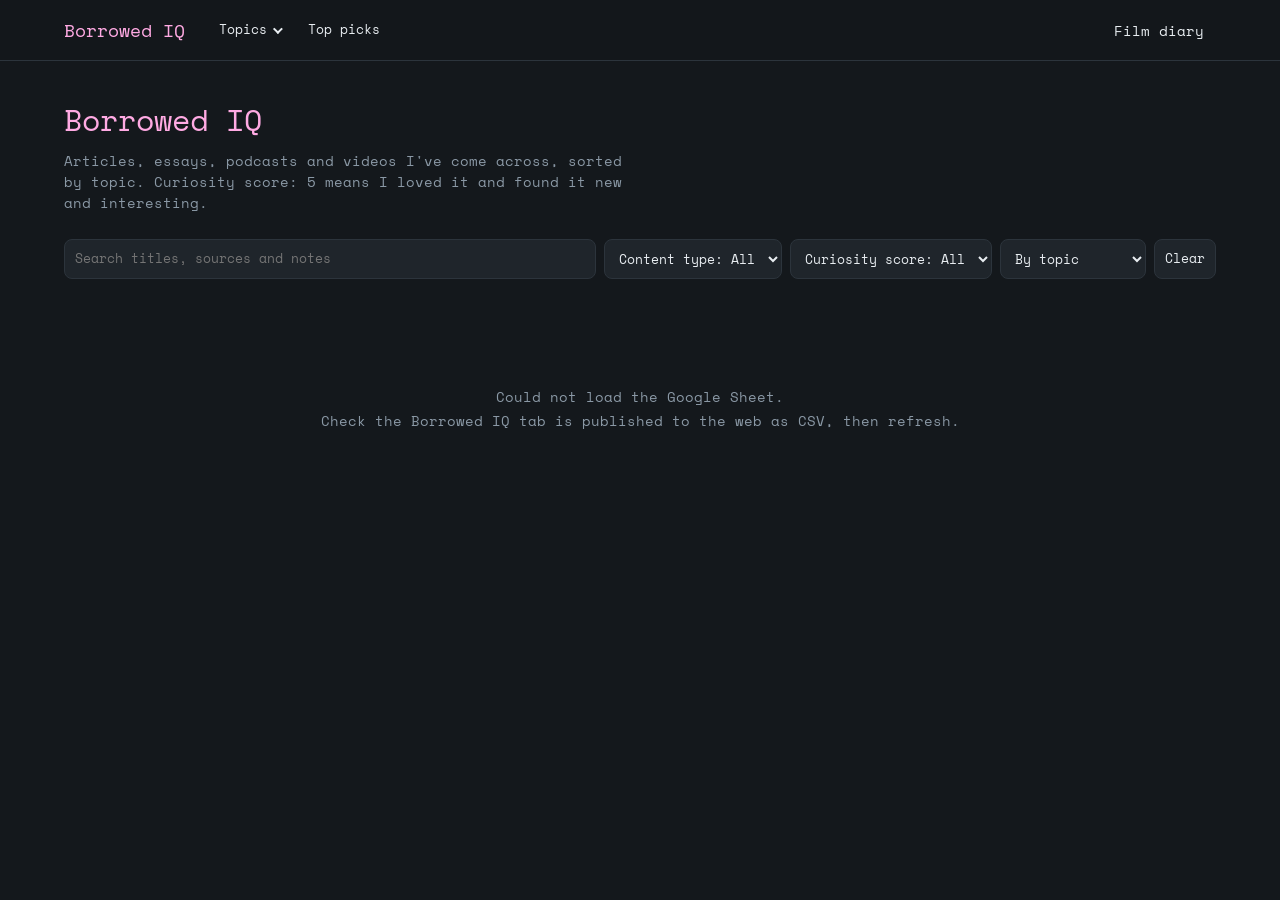
==== borrowed-iq.html @ 71a06af8 "Create borrowed-iq.html" ====
<!DOCTYPE html>
<html lang="en">
<head>
<meta charset="utf-8">
<meta name="viewport" content="width=device-width, initial-scale=1">
<title>Borrowed IQ</title>
<link rel="preconnect" href="https://fonts.googleapis.com">
<link rel="preconnect" href="https://fonts.gstatic.com" crossorigin>
<link href="https://fonts.googleapis.com/css2?family=Space+Mono&display=swap" rel="stylesheet">
<style>
  :root{--bg:#14181c;--panel:#1f252b;--ink:#e8edf1;--mute:#8a98a5;--line:#2c343c;--pink:#FFAAE3;--radius:14px}
  *{box-sizing:border-box}
  body{margin:0;background:var(--bg);color:var(--ink);font:14px/1.5 'Space Mono',ui-monospace,SFMono-Regular,Menlo,Consolas,monospace}
  a{color:inherit}
  button,select,input{font:inherit;font-size:13px;color:var(--ink)}
  :focus-visible{outline:2px solid var(--pink);outline-offset:2px}

  /* Header with Topics drop-down */
  .hdr{position:sticky;top:0;z-index:30;background:rgba(20,24,28,.94);backdrop-filter:blur(8px);border-bottom:1px solid var(--line)}
  .hdr-in{max-width:1200px;margin:0 auto;padding:0 24px;display:flex;align-items:center;gap:22px;height:60px}
  .brand{color:var(--pink);font-size:18px;text-decoration:none;white-space:nowrap}
  .nav{display:flex;align-items:center;gap:4px;flex:1}
  .nav>a,.nav>button{background:none;border:0;padding:10px 12px;border-radius:8px;cursor:pointer;text-decoration:none;display:inline-flex;align-items:center;gap:6px;color:var(--ink)}
  .nav>a:hover,.nav>button:hover,.nav>button[aria-expanded=true]{background:var(--panel)}
  .nav .sp{flex:1}
  .caret{width:7px;height:7px;border-right:2px solid currentColor;border-bottom:2px solid currentColor;transform:rotate(45deg) translateY(-2px);transition:transform .15s}
  button[aria-expanded=true] .caret{transform:rotate(-135deg)}
  .burger{display:none;background:none;border:1px solid var(--line);border-radius:8px;padding:8px 12px;cursor:pointer;margin-left:auto}
  .mega{display:none;position:absolute;left:0;right:0;top:100%;background:var(--panel);border-bottom:1px solid var(--line);max-height:70vh;overflow:auto}
  .mega.open{display:block}
  .mega-in{max-width:1200px;margin:0 auto;padding:22px 24px;display:grid;grid-template-columns:repeat(auto-fill,minmax(250px,1fr));gap:8px}
  .tile{display:flex;gap:12px;align-items:flex-start;text-align:left;background:none;border:1px solid transparent;border-radius:12px;padding:12px;cursor:pointer}
  .tile:hover,.tile.on{background:var(--bg);border-color:var(--line)}
  .tile.on{border-color:var(--pink)}
  .tile .ic{flex:none;width:38px;height:38px;border-radius:10px;background:var(--bg);border:1px solid var(--line);display:flex;align-items:center;justify-content:center;font-size:18px}
  .tile b{display:block;font-weight:400;color:var(--ink)}
  .tile em{display:block;font-style:normal;font-size:12px;color:var(--mute);margin-top:2px}

  .wrap{max-width:1200px;margin:0 auto;padding:36px 24px 60px}
  h1{margin:0 0 8px;font-size:30px;font-weight:400;color:var(--pink)}
  .lede{max-width:62ch;color:var(--mute);margin:0 0 6px}
  .stat{color:var(--mute);font-size:12px;margin:0 0 26px}

  .controls{display:flex;flex-wrap:wrap;gap:8px;margin-bottom:14px}
  .controls input,.controls select,.controls button{background:var(--panel);border:1px solid var(--line);border-radius:8px;padding:8px 10px}
  .controls input{flex:1;min-width:180px}
  .controls button{cursor:pointer}
  .bar{display:flex;align-items:center;gap:12px;color:var(--mute);font-size:12px;margin-bottom:22px;min-height:20px}

  .sec{display:flex;align-items:center;gap:14px;margin:30px 0 4px}
  .sec:first-child{margin-top:0}
  .sec h2{margin:0;font-size:22px;font-weight:400;color:var(--pink);line-height:1.2}
  .sec i{flex:1;height:1px;background:var(--line)}
  .sec em{font-style:normal;font-size:11px;color:var(--mute);white-space:nowrap}
  .blurb{color:var(--mute);margin:0 0 4px;font-size:13px}
  .grid{display:grid;grid-template-columns:repeat(auto-fill,minmax(260px,1fr));gap:28px 22px;margin-top:18px}

  .card{display:block;text-decoration:none;color:inherit}
  .thumb{aspect-ratio:16/9;border-radius:var(--radius);overflow:hidden;border:1px solid rgba(255,255,255,.18);background:var(--panel);box-shadow:0 2px 10px rgba(0,0,0,.35);transition:transform .2s ease,box-shadow .2s ease,border-color .2s ease}
  .thumb img.cover{width:100%;height:100%;object-fit:cover;display:block}
  .thumb.fb{display:flex;flex-direction:column;align-items:center;justify-content:center;gap:10px;background:linear-gradient(135deg,#252d35,#1a2026);color:var(--mute);font-size:12px;padding:10px;text-align:center}
  .thumb.fb img{width:44px;height:44px;border-radius:10px}
  @media (hover:hover){a.card:hover .thumb{transform:translateY(-4px);box-shadow:0 10px 24px rgba(0,0,0,.5);border-color:rgba(255,255,255,.35)}}
  @media (prefers-reduced-motion:reduce){.thumb{transition:none}a.card:hover .thumb{transform:none}}
  .lab{display:flex;align-items:center;gap:6px;margin-top:12px;font-size:11px;color:var(--mute)}
  .lab svg{width:14px;height:14px;fill:none;stroke:currentColor;stroke-width:2;stroke-linecap:round;stroke-linejoin:round}
  .lab b{font-weight:400;color:var(--ink)}
  .card h3{margin:6px 0 6px;font-size:15px;font-weight:400;line-height:1.35;overflow-wrap:anywhere}
  a.card:hover h3{color:var(--pink)}
  .note{margin:0 0 10px;font-size:12px;color:var(--mute);display:-webkit-box;-webkit-line-clamp:3;-webkit-box-orient:vertical;overflow:hidden}
  .foot{display:flex;justify-content:space-between;align-items:center;gap:8px;font-size:11px;color:var(--mute)}
  .score{display:inline-flex;gap:4px}
  .d{width:9px;height:9px;border-radius:50%;border:1px solid var(--pink)}
  .d.on{background:var(--pink)}
  .empty{color:var(--mute);padding:50px 0;text-align:center;line-height:1.7}

  @media(max-width:760px){
    .hdr-in{padding:0 16px}
    .burger{display:block}
    .nav{display:none;position:absolute;top:60px;left:0;right:0;background:var(--panel);border-bottom:1px solid var(--line);flex-direction:column;align-items:stretch;padding:10px 12px;gap:2px;max-height:80vh;overflow:auto}
    .nav.open{display:flex}
    .nav>a,.nav>button{justify-content:space-between}
    .nav .sp{display:none}
    .mega{position:static;border:0;max-height:none;background:none}
    .mega-in{padding:4px 0 8px;grid-template-columns:1fr}
    .wrap{padding:26px 16px 50px}
    h1{font-size:25px}
  }
</style>
</head>
<body>
<header class="hdr">
  <div class="hdr-in">
    <a class="brand" href="#" id="brand">Borrowed IQ</a>
    <button class="burger" id="burger" type="button" aria-expanded="false" aria-controls="nav">Menu</button>
    <nav class="nav" id="nav" aria-label="Main">
      <button id="topicsBtn" type="button" aria-expanded="false" aria-controls="mega">Topics <i class="caret"></i></button>
      <div class="mega" id="mega"><div class="mega-in" id="megaIn"></div></div>
      <button id="topPicks" type="button">Top picks</button>
      <span class="sp"></span>
      <a href="./">Film diary</a>
    </nav>
  </div>
</header>

<main class="wrap">
  <h1>Borrowed IQ</h1>
  <p class="lede">Articles, essays, podcasts and videos I've come across, sorted by topic. Curiosity score: 5 means I loved it and found it new and interesting.</p>
  <p class="stat" id="stat">Loading…</p>

  <div class="controls">
    <input id="q" type="search" placeholder="Search titles, sources and notes" aria-label="Search">
    <select id="type" aria-label="Content type"><option value="">Content type: All</option></select>
    <select id="score" aria-label="Curiosity score">
      <option value="">Curiosity score: All</option>
      <option value="5">5 only</option>
      <option value="4">4 and up</option>
      <option value="3">3 and up</option>
    </select>
    <select id="sort" aria-label="Sort">
      <option value="topic">By topic</option>
      <option value="new">Newest</option>
      <option value="score">Highest score</option>
    </select>
    <button id="clear" type="button">Clear</button>
  </div>
  <div class="bar" id="bar"></div>
  <div id="out"></div>
</main>

<script>
/* ===== 1. PASTE YOUR PUBLISHED "Borrowed IQ" TAB LINK ===== */
const CSV_URL = 'https://docs.google.com/spreadsheets/d/e/2PACX-1vTj6KMGSl8B5QMi1alkTwjdItAjxE8g4eW3uz1emvPtv29lml0xP1Soagn45S_vYtess6o5g_fVgvJe/pub?gid=15228694&single=true&output=csv';

/* ===== 2. OPTIONAL: an icon and a one-line description for each topic in the Topics menu =====
   The name must match the Category in your sheet exactly. Topics you leave out still work. */
const TOPIC_INFO = {
  // 'Science': {icon:'🔬', blurb:'How the world works'},
  // 'History': {icon:'🏛️', blurb:'Stories from the past'},
};
/* ===== EVERYTHING BELOW STAYS AS IT IS ===== */

const TYPES=['Article','Essay','Podcast','Video'];
const PLURAL={Article:'Articles',Essay:'Essays',Podcast:'Podcasts',Video:'Videos'};
const TICON={
  Article:'<svg viewBox="0 0 24 24" aria-hidden="true"><path d="M6 3h9l4 4v14H6z"/><path d="M14 3v5h5M9 13h6M9 17h6"/></svg>',
  Essay:'<svg viewBox="0 0 24 24" aria-hidden="true"><path d="M4 20l4-1 11-11-3-3L5 16z"/></svg>',
  Podcast:'<svg viewBox="0 0 24 24" aria-hidden="true"><rect x="9" y="3" width="6" height="11" rx="3"/><path d="M5 11a7 7 0 0014 0M12 18v3"/></svg>',
  Video:'<svg viewBox="0 0 24 24" aria-hidden="true"><rect x="3" y="5" width="18" height="14" rx="3"/><path d="M10 9l5 3-5 3z"/></svg>'
};
const S={topic:'',type:'',score:'',sort:'topic',q:''};
let items=[];
const $=id=>document.getElementById(id);
const esc=s=>String(s).replace(/[&<>"]/g,c=>({'&':'&amp;','<':'&lt;','>':'&gt;','"':'&quot;'}[c]));
const safeUrl=u=>/^https?:\/\//i.test(u)?u:'';
const typeOf=(t,u)=>/pod/i.test(t)?'Podcast':/vid|youtube|watch/i.test(t)?'Video':/essay/i.test(t)?'Essay':(!t&&ytId(u))?'Video':'Article';
const ytId=u=>{const m=String(u).match(/(?:youtu\.be\/|youtube\.com\/(?:watch\?(?:.*&)?v=|shorts\/|embed\/|live\/))([\w-]{11})/);return m?m[1]:'';};
const domain=u=>{try{return new URL(u).hostname.replace(/^www\./,'');}catch(e){return '';}};
const fmtDate=d=>d?new Date(d+'T12:00:00').toLocaleDateString('en-US',{month:'short',year:'numeric'}):'';
function cacheGet(k){try{return JSON.parse(localStorage.getItem(k))}catch(e){return null}}
function cacheSet(k,v){try{localStorage.setItem(k,JSON.stringify(v))}catch(e){}}

/* ---------- Read the Google Sheet ---------- */
function parseCSV(text){
  const rows=[]; let row=[], cur='', q=false;
  for(let i=0;i<text.length;i++){
    const c=text[i];
    if(q){
      if(c==='"'){ if(text[i+1]==='"'){cur+='"';i++;} else q=false; }
      else cur+=c;
    } else if(c==='"') q=true;
    else if(c===','){ row.push(cur); cur=''; }
    else if(c==='\n'||c==='\r'){
      if(c==='\r'&&text[i+1]==='\n') i++;
      row.push(cur); cur='';
      if(row.some(x=>x.trim()!=='')) rows.push(row);
      row=[];
    } else cur+=c;
  }
  row.push(cur);
  if(row.some(x=>x.trim()!=='')) rows.push(row);
  return rows;
}
function toDate(v){
  v=String(v||'').trim();
  if(!v) return '';
  if(/^\d{4}$/.test(v)) return v+'-01-01';
  if(/^\d{4}-\d{2}-\d{2}/.test(v)) return v.slice(0,10);
  const d=new Date(v);
  if(isNaN(d.getTime())) return '';
  return d.getFullYear()+'-'+String(d.getMonth()+1).padStart(2,'0')+'-'+String(d.getDate()).padStart(2,'0');
}
async function load(){
  if(CSV_URL.startsWith('PASTE')) throw new Error('no-url');
  const res=await fetch(CSV_URL+(CSV_URL.includes('?')?'&':'?')+'_='+Date.now());
  if(!res.ok) throw new Error('http');
  const rows=parseCSV(await res.text());
  if(rows.length<2) return [];
  const head=rows[0].map(h=>h.toLowerCase().replace(/[^a-z0-9]/g,''));
  return rows.slice(1).map((r,idx)=>{
    const o={}; head.forEach((h,i)=>o[h]=(r[i]||'').trim());
    const url=safeUrl(o.url||o.link||'');
    return {
      idx, title:o.title, url, type:typeOf(o.type||'',url), cat:o.category||o.topic||'Other',
      src:o.source||o.author||'', score:Math.max(0,Math.min(5,Math.round(parseFloat(o.curiosityscore||o.score)||0))),
      date:toDate(o.dateadded||o.date), note:o.note||o.notes||'', image:o.imageurl||o.image||''
    };
  }).filter(i=>i.title);
}

/* ---------- Thumbnails ---------- */
function thumb(i){
  const yt=ytId(i.url);
  const img=i.image||(yt?`https://img.youtube.com/vi/${yt}/hqdefault.jpg`:'');
  if(img) return `<div class="thumb"><img class="cover" src="${esc(img)}" alt="" loading="lazy" onerror="this.parentNode.className='thumb fb';this.outerHTML='<span>${esc(domain(i.url)||i.src)}</span>'"></div>`;
  const d=domain(i.url);
  return `<div class="thumb fb">${d?`<img src="https://www.google.com/s2/favicons?domain=${esc(d)}&sz=128" alt="">`:''}<span>${esc(i.src||d)}</span></div>`;
}
async function podArt(i){
  const term=i.src||i.title, key='pod1:'+term;
  let a=cacheGet(key);
  if(a===null){
    try{
      const d=await (await fetch('https://itunes.apple.com/search?media=podcast&entity=podcast&limit=1&term='+encodeURIComponent(term))).json();
      a=(d.results&&d.results[0]&&d.results[0].artworkUrl600)||'';
      cacheSet(key,a);
    }catch(e){a='';}
  }
  if(a) i.image=a;
}

/* ---------- Topics menu ---------- */
function topics(){
  const m={};
  items.forEach(i=>{(m[i.cat]=m[i.cat]||[]).push(i);});
  return Object.entries(m).sort((a,b)=>b[1].length-a[1].length||a[0].localeCompare(b[0]));
}
function topicBlurb(name,list){
  const t=TOPIC_INFO[name]; if(t&&t.blurb) return t.blurb;
  const sc=list.filter(i=>i.score), avg=sc.length?(sc.reduce((s,i)=>s+i.score,0)/sc.length).toFixed(1):'–';
  return `${list.length} item${list.length>1?'s':''} · avg ${avg}`;
}
function buildMenu(){
  const tiles=topics().map(([name,list])=>{
    const t=TOPIC_INFO[name]||{};
    return `<button class="tile${S.topic===name?' on':''}" type="button" data-topic="${esc(name)}"><span class="ic">${t.icon||'✦'}</span><span><b>${esc(name)}</b><em>${esc(topicBlurb(name,list))}</em></span></button>`;
  }).join('');
  $('megaIn').innerHTML=tiles+`<button class="tile${S.topic===''?' on':''}" type="button" data-topic=""><span class="ic">→</span><span><b>Browse all</b><em>Everything, by topic</em></span></button>`;
}

/* ---------- Filters and rendering ---------- */
function visible(){
  const q=S.q.trim().toLowerCase();
  return items.filter(i=>
    (!S.topic||i.cat===S.topic)&&(!S.type||i.type===S.type)&&(!S.score||i.score>=+S.score)
    &&(!q||(i.title+' '+i.src+' '+i.note+' '+i.cat).toLowerCase().includes(q)));
}
const byScore=(a,b)=>b.score-a.score||b.date.localeCompare(a.date)||b.idx-a.idx;
const byNew=(a,b)=>b.date.localeCompare(a.date)||b.idx-a.idx;

function card(i){
  const dots=[1,2,3,4,5].map(n=>`<i class="d${n<=i.score?' on':''}"></i>`).join('');
  const meta=[i.src,fmtDate(i.date)].filter(Boolean).join(' · ');
  const label=i.score?`Curiosity score ${i.score} out of 5`:'Not scored';
  const inner=`${thumb(i)}
    <div class="lab">${TICON[i.type]}<span>${i.type} in <b>${esc(i.cat)}</b></span></div>
    <h3>${esc(i.title)}</h3>
    ${i.note?`<p class="note">${esc(i.note)}</p>`:''}
    <div class="foot"><span class="score" role="img" aria-label="${label}">${dots}</span><span>${esc(meta)}</span></div>`;
  return i.url?`<a class="card" href="${esc(i.url)}" target="_blank" rel="noopener noreferrer">${inner}</a>`:`<div class="card">${inner}</div>`;
}

function render(){
  const list=visible();
  const anyFilter=S.topic||S.type||S.score||S.q;
  $('bar').innerHTML=`<span>${list.length} of ${items.length} item${items.length===1?'':'s'}</span>`+(S.topic?`<span>· Topic: ${esc(S.topic)}</span>`:'');
  $('clear').style.visibility=anyFilter?'visible':'hidden';
  buildMenu();
  if(!list.length){ $('out').innerHTML='<div class="empty">Nothing matches. Try clearing the search or filters.</div>'; return; }

  if(S.sort==='topic'){
    const order=topics().map(t=>t[0]);
    let html='';
    order.forEach(name=>{
      const g=list.filter(i=>i.cat===name).sort(byScore);
      if(!g.length) return;
      const info=TOPIC_INFO[name];
      html+=`<section><div class="sec"><h2>${info&&info.icon?info.icon+' ':''}${esc(name)}</h2><i></i><em>${g.length} item${g.length>1?'s':''}</em></div>`
        +(S.topic&&info&&info.blurb?`<p class="blurb">${esc(info.blurb)}</p>`:'')
        +`<div class="grid">${g.map(card).join('')}</div></section>`;
    });
    $('out').innerHTML=html;
  } else {
    const sorted=list.slice().sort(S.sort==='score'?byScore:byNew);
    $('out').innerHTML=`<div class="grid" style="margin-top:0">${sorted.map(card).join('')}</div>`;
  }
}

/* ---------- State, URL and controls ---------- */
function readHash(){
  const p=new URLSearchParams(location.hash.slice(1));
  S.topic=p.get('topic')||''; S.type=p.get('type')||''; S.score=p.get('score')||''; S.sort=p.get('sort')||'topic'; S.q=p.get('q')||'';
}
function writeHash(){
  const p=new URLSearchParams();
  ['topic','type','score','sort','q'].forEach(k=>{ if(S[k]&&!(k==='sort'&&S[k]==='topic')) p.set(k,S[k]); });
  const h=p.toString();
  try{history.replaceState(null,'',h?'#'+h:location.pathname+location.search);}catch(e){}
}
function syncControls(){ $('q').value=S.q; $('type').value=S.type; $('score').value=S.score; $('sort').value=S.sort; }
function update(){ writeHash(); render(); }

function closeMenus(){
  $('mega').classList.remove('open'); $('topicsBtn').setAttribute('aria-expanded','false');
}
$('topicsBtn').addEventListener('click',()=>{
  const open=$('mega').classList.toggle('open');
  $('topicsBtn').setAttribute('aria-expanded',open);
});
$('megaIn').addEventListener('click',e=>{
  const b=e.target.closest('[data-topic]'); if(!b) return;
  S.topic=b.dataset.topic; syncControls(); update(); closeMenus();
  $('nav').classList.remove('open'); $('burger').setAttribute('aria-expanded','false');
  window.scrollTo({top:0,behavior:'smooth'});
});
$('topPicks').addEventListener('click',()=>{
  S.score='5'; syncControls(); update(); closeMenus(); $('nav').classList.remove('open');
  window.scrollTo({top:0,behavior:'smooth'});
});
$('brand').addEventListener('click',e=>{
  e.preventDefault(); Object.assign(S,{topic:'',type:'',score:'',sort:'topic',q:''}); syncControls(); update(); window.scrollTo({top:0});
});
$('burger').addEventListener('click',()=>{
  const open=$('nav').classList.toggle('open'); $('burger').setAttribute('aria-expanded',open);
});
document.addEventListener('click',e=>{ if(!e.target.closest('.nav')&&!e.target.closest('.burger')) closeMenus(); });
document.addEventListener('keydown',e=>{ if(e.key==='Escape'){ closeMenus(); $('topicsBtn').focus(); } });
$('q').addEventListener('input',e=>{ S.q=e.target.value; update(); });
['type','score','sort'].forEach(id=>$(id).addEventListener('input',e=>{ S[id]=e.target.value; update(); }));
$('clear').addEventListener('click',()=>{ Object.assign(S,{topic:'',type:'',score:'',q:''}); syncControls(); update(); });

/* ---------- Start ---------- */
(async function start(){
  readHash();
  try{ items=await load(); }
  catch(e){
    $('stat').textContent='';
    $('out').innerHTML=e.message==='no-url'
      ? '<div class="empty">Paste your published Borrowed IQ sheet link into CSV_URL at the top of the code.</div>'
      : '<div class="empty">Could not load the Google Sheet.<br>Check the Borrowed IQ tab is published to the web as CSV, then refresh.</div>';
    return;
  }
  const present=TYPES.filter(t=>items.some(i=>i.type===t));
  $('type').innerHTML='<option value="">Content type: All</option>'+present.map(t=>`<option value="${t}">${PLURAL[t]}</option>`).join('');
  const fives=items.filter(i=>i.score===5).length;
  $('stat').textContent=`${items.length} items · ${topics().length} topics · ${fives} scored 5`;
  syncControls(); render();
  // Podcast cover art, a few at a time
  const pods=items.filter(i=>i.type==='Podcast'&&!i.image);
  for(let k=0;k<pods.length;k+=6){
    await Promise.all(pods.slice(k,k+6).map(podArt));
    render();
  }
})();
</script>
</body>
</html>
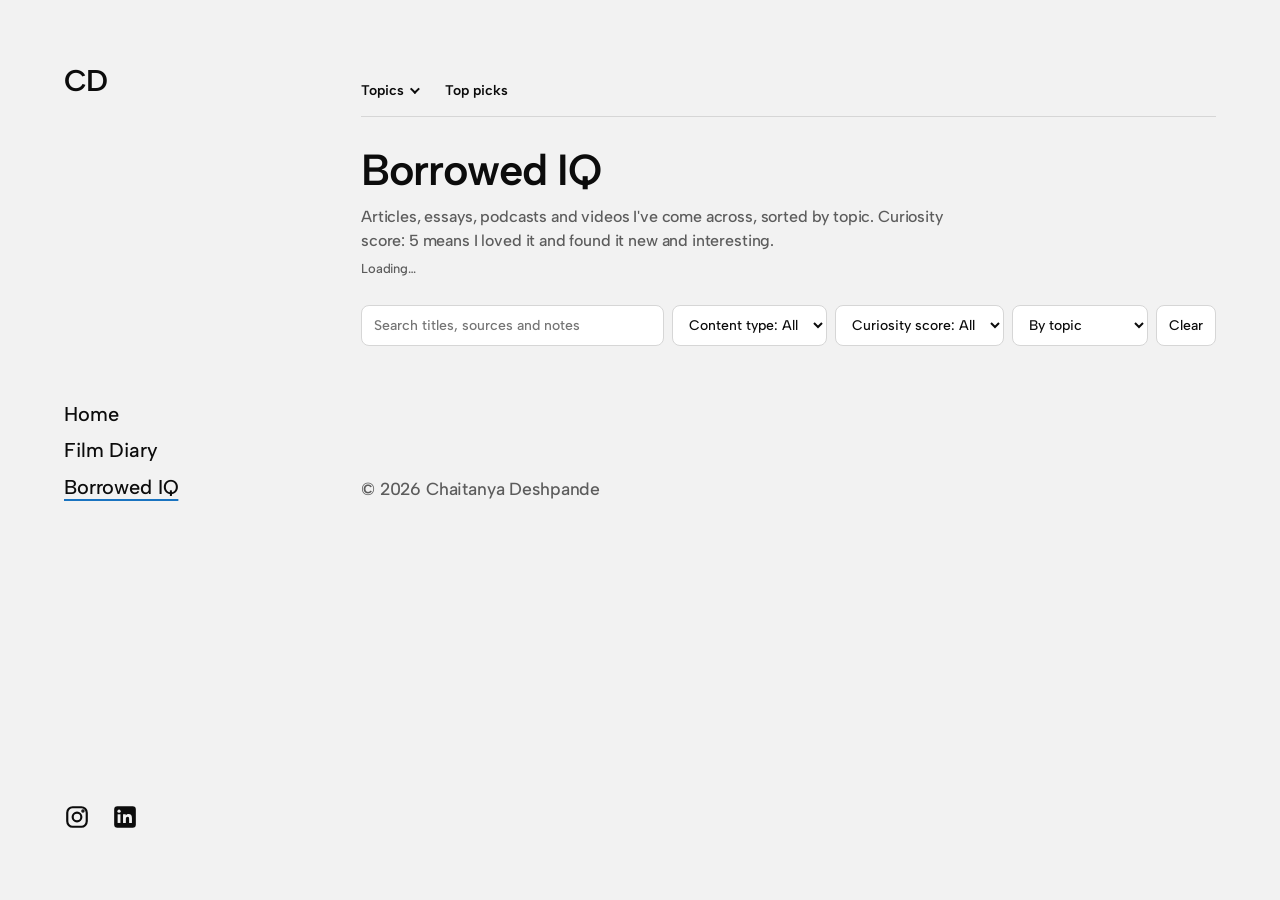
==== commit 3216b326: "Update borrowed-iq.html" ====
--- a/borrowed-iq.html
+++ b/borrowed-iq.html
@@ -3,107 +3,89 @@
 <head>
 <meta charset="utf-8">
 <meta name="viewport" content="width=device-width, initial-scale=1">
-<title>Borrowed IQ</title>
-<link rel="preconnect" href="https://fonts.googleapis.com">
-<link rel="preconnect" href="https://fonts.gstatic.com" crossorigin>
-<link href="https://fonts.googleapis.com/css2?family=Space+Mono&display=swap" rel="stylesheet">
+<title>Borrowed IQ · Chaitanya Deshpande</title>
 <style>
-  :root{--bg:#14181c;--panel:#1f252b;--ink:#e8edf1;--mute:#8a98a5;--line:#2c343c;--pink:#FFAAE3;--radius:14px}
+  :root{--radius:14px}
   *{box-sizing:border-box}
-  body{margin:0;background:var(--bg);color:var(--ink);font:14px/1.5 'Space Mono',ui-monospace,SFMono-Regular,Menlo,Consolas,monospace}
-  a{color:inherit}
-  button,select,input{font:inherit;font-size:13px;color:var(--ink)}
-  :focus-visible{outline:2px solid var(--pink);outline-offset:2px}
-
-  /* Header with Topics drop-down */
-  .hdr{position:sticky;top:0;z-index:30;background:rgba(20,24,28,.94);backdrop-filter:blur(8px);border-bottom:1px solid var(--line)}
-  .hdr-in{max-width:1200px;margin:0 auto;padding:0 24px;display:flex;align-items:center;gap:22px;height:60px}
-  .brand{color:var(--pink);font-size:18px;text-decoration:none;white-space:nowrap}
-  .nav{display:flex;align-items:center;gap:4px;flex:1}
-  .nav>a,.nav>button{background:none;border:0;padding:10px 12px;border-radius:8px;cursor:pointer;text-decoration:none;display:inline-flex;align-items:center;gap:6px;color:var(--ink)}
-  .nav>a:hover,.nav>button:hover,.nav>button[aria-expanded=true]{background:var(--panel)}
-  .nav .sp{flex:1}
+  button,select,input{font:inherit;font-size:14px;color:var(--ink)}
+
+  /* Topics bar */
+  .hdr{position:sticky;top:0;z-index:30;background:rgba(242,242,242,.94);backdrop-filter:blur(8px);border-bottom:1px solid var(--line);margin-bottom:28px}
+  .hdr-in{display:flex;align-items:center;height:52px}
+  .nav{display:flex;align-items:center;gap:4px}
+  .nav>button{background:none;border:0;padding:8px 12px;border-radius:8px;cursor:pointer;display:inline-flex;align-items:center;gap:6px;color:var(--ink);font-weight:600}
+  .nav>button:first-child{margin-left:-12px}
+  .nav>button:hover,.nav>button[aria-expanded=true]{background:var(--hover);color:var(--foreground)}
   .caret{width:7px;height:7px;border-right:2px solid currentColor;border-bottom:2px solid currentColor;transform:rotate(45deg) translateY(-2px);transition:transform .15s}
   button[aria-expanded=true] .caret{transform:rotate(-135deg)}
-  .burger{display:none;background:none;border:1px solid var(--line);border-radius:8px;padding:8px 12px;cursor:pointer;margin-left:auto}
-  .mega{display:none;position:absolute;left:0;right:0;top:100%;background:var(--panel);border-bottom:1px solid var(--line);max-height:70vh;overflow:auto}
+  .mega{display:none;position:absolute;left:0;right:0;top:100%;background:var(--panel);border:1px solid var(--line);border-radius:0 0 var(--radius) var(--radius);box-shadow:0 12px 30px rgba(0,0,0,.12);max-height:70vh;overflow:auto}
   .mega.open{display:block}
-  .mega-in{max-width:1200px;margin:0 auto;padding:22px 24px;display:grid;grid-template-columns:repeat(auto-fill,minmax(250px,1fr));gap:8px}
+  .mega-in{padding:18px;display:grid;grid-template-columns:repeat(auto-fill,minmax(250px,1fr));gap:8px}
   .tile{display:flex;gap:12px;align-items:flex-start;text-align:left;background:none;border:1px solid transparent;border-radius:12px;padding:12px;cursor:pointer}
   .tile:hover,.tile.on{background:var(--bg);border-color:var(--line)}
-  .tile.on{border-color:var(--pink)}
+  .tile.on{border-color:var(--primary)}
   .tile .ic{flex:none;width:38px;height:38px;border-radius:10px;background:var(--bg);border:1px solid var(--line);display:flex;align-items:center;justify-content:center;font-size:18px}
-  .tile b{display:block;font-weight:400;color:var(--ink)}
-  .tile em{display:block;font-style:normal;font-size:12px;color:var(--mute);margin-top:2px}
-
-  .wrap{max-width:1200px;margin:0 auto;padding:36px 24px 60px}
-  h1{margin:0 0 8px;font-size:30px;font-weight:400;color:var(--pink)}
-  .lede{max-width:62ch;color:var(--mute);margin:0 0 6px}
-  .stat{color:var(--mute);font-size:12px;margin:0 0 26px}
+  .tile b{display:block;font-weight:600;color:var(--ink)}
+  .tile em{display:block;font-style:normal;font-size:13px;color:var(--mute);margin-top:2px}
+
+  h1{margin:0 0 10px;font-size:var(--fs-h3);font-weight:600;letter-spacing:-.03em;line-height:1.12;color:var(--ink)}
+  .lede{max-width:62ch;color:var(--mute);margin:0 0 6px;font-size:16px}
+  .stat{color:var(--mute);font-size:13px;margin:0 0 26px}
 
   .controls{display:flex;flex-wrap:wrap;gap:8px;margin-bottom:14px}
-  .controls input,.controls select,.controls button{background:var(--panel);border:1px solid var(--line);border-radius:8px;padding:8px 10px}
+  .controls input,.controls select,.controls button{background:var(--panel);border:1px solid var(--line);border-radius:8px;padding:9px 12px}
   .controls input{flex:1;min-width:180px}
   .controls button{cursor:pointer}
-  .bar{display:flex;align-items:center;gap:12px;color:var(--mute);font-size:12px;margin-bottom:22px;min-height:20px}
-
-  .sec{display:flex;align-items:center;gap:14px;margin:30px 0 4px}
+  .controls button:hover{background:var(--hover);border-color:var(--hover);color:var(--foreground)}
+  .bar{display:flex;align-items:center;gap:12px;color:var(--mute);font-size:13px;margin-bottom:22px;min-height:20px}
+
+  .sec{display:flex;align-items:center;gap:14px;margin:34px 0 4px}
   .sec:first-child{margin-top:0}
-  .sec h2{margin:0;font-size:22px;font-weight:400;color:var(--pink);line-height:1.2}
+  .sec h2{margin:0;font-size:24px;font-weight:600;letter-spacing:-.02em;color:var(--pink);line-height:1.2}
   .sec i{flex:1;height:1px;background:var(--line)}
-  .sec em{font-style:normal;font-size:11px;color:var(--mute);white-space:nowrap}
-  .blurb{color:var(--mute);margin:0 0 4px;font-size:13px}
+  .sec em{font-style:normal;font-size:12px;color:var(--mute);white-space:nowrap}
+  .blurb{color:var(--mute);margin:0 0 4px;font-size:14px}
   .grid{display:grid;grid-template-columns:repeat(auto-fill,minmax(260px,1fr));gap:28px 22px;margin-top:18px}
 
   .card{display:block;text-decoration:none;color:inherit}
-  .thumb{aspect-ratio:16/9;border-radius:var(--radius);overflow:hidden;border:1px solid rgba(255,255,255,.18);background:var(--panel);box-shadow:0 2px 10px rgba(0,0,0,.35);transition:transform .2s ease,box-shadow .2s ease,border-color .2s ease}
+  a.card:hover{background:none;color:inherit}
+  .thumb{aspect-ratio:16/9;border-radius:var(--radius);overflow:hidden;border:1px solid rgba(0,0,0,.12);background:var(--panel);box-shadow:0 2px 10px rgba(0,0,0,.12);transition:transform .2s ease,box-shadow .2s ease,border-color .2s ease}
   .thumb img.cover{width:100%;height:100%;object-fit:cover;display:block}
-  .thumb.fb{display:flex;flex-direction:column;align-items:center;justify-content:center;gap:10px;background:linear-gradient(135deg,#252d35,#1a2026);color:var(--mute);font-size:12px;padding:10px;text-align:center}
+  .thumb.fb{display:flex;flex-direction:column;align-items:center;justify-content:center;gap:10px;background:linear-gradient(135deg,#ffffff,#e6e6e6);color:var(--mute);font-size:13px;padding:10px;text-align:center}
   .thumb.fb img{width:44px;height:44px;border-radius:10px}
-  @media (hover:hover){a.card:hover .thumb{transform:translateY(-4px);box-shadow:0 10px 24px rgba(0,0,0,.5);border-color:rgba(255,255,255,.35)}}
+  @media (hover:hover){a.card:hover .thumb{transform:translateY(-4px);box-shadow:0 10px 24px rgba(0,0,0,.2);border-color:rgba(0,0,0,.28)}}
   @media (prefers-reduced-motion:reduce){.thumb{transition:none}a.card:hover .thumb{transform:none}}
-  .lab{display:flex;align-items:center;gap:6px;margin-top:12px;font-size:11px;color:var(--mute)}
+  .lab{display:flex;align-items:center;gap:6px;margin-top:12px;font-size:12px;color:var(--mute)}
   .lab svg{width:14px;height:14px;fill:none;stroke:currentColor;stroke-width:2;stroke-linecap:round;stroke-linejoin:round}
-  .lab b{font-weight:400;color:var(--ink)}
-  .card h3{margin:6px 0 6px;font-size:15px;font-weight:400;line-height:1.35;overflow-wrap:anywhere}
-  a.card:hover h3{color:var(--pink)}
-  .note{margin:0 0 10px;font-size:12px;color:var(--mute);display:-webkit-box;-webkit-line-clamp:3;-webkit-box-orient:vertical;overflow:hidden}
-  .foot{display:flex;justify-content:space-between;align-items:center;gap:8px;font-size:11px;color:var(--mute)}
+  .lab b{font-weight:500;color:var(--ink)}
+  .card h3{margin:6px 0 6px;font-size:17px;font-weight:600;letter-spacing:-.02em;line-height:1.3;overflow-wrap:anywhere}
+  a.card:hover h3{text-decoration:underline;text-decoration-color:var(--hover);text-decoration-thickness:.2em;text-underline-offset:.12em}
+  .note{margin:0 0 10px;font-size:14px;color:var(--mute);display:-webkit-box;-webkit-line-clamp:3;-webkit-box-orient:vertical;overflow:hidden}
+  .foot{display:flex;justify-content:space-between;align-items:center;gap:8px;font-size:12px;color:var(--mute)}
   .score{display:inline-flex;gap:4px}
   .d{width:9px;height:9px;border-radius:50%;border:1px solid var(--pink)}
   .d.on{background:var(--pink)}
   .empty{color:var(--mute);padding:50px 0;text-align:center;line-height:1.7}
 
   @media(max-width:760px){
-    .hdr-in{padding:0 16px}
-    .burger{display:block}
-    .nav{display:none;position:absolute;top:60px;left:0;right:0;background:var(--panel);border-bottom:1px solid var(--line);flex-direction:column;align-items:stretch;padding:10px 12px;gap:2px;max-height:80vh;overflow:auto}
-    .nav.open{display:flex}
-    .nav>a,.nav>button{justify-content:space-between}
-    .nav .sp{display:none}
-    .mega{position:static;border:0;max-height:none;background:none}
-    .mega-in{padding:4px 0 8px;grid-template-columns:1fr}
-    .wrap{padding:26px 16px 50px}
-    h1{font-size:25px}
+    .mega-in{grid-template-columns:1fr}
   }
 </style>
+<link rel="stylesheet" href="site.css">
+<script src="site.js" defer></script>
 </head>
-<body>
+<body data-page="iq">
 <header class="hdr">
   <div class="hdr-in">
-    <a class="brand" href="#" id="brand">Borrowed IQ</a>
-    <button class="burger" id="burger" type="button" aria-expanded="false" aria-controls="nav">Menu</button>
-    <nav class="nav" id="nav" aria-label="Main">
+    <nav class="nav" id="nav" aria-label="Borrowed IQ">
       <button id="topicsBtn" type="button" aria-expanded="false" aria-controls="mega">Topics <i class="caret"></i></button>
       <div class="mega" id="mega"><div class="mega-in" id="megaIn"></div></div>
       <button id="topPicks" type="button">Top picks</button>
-      <span class="sp"></span>
-      <a href="./">Film diary</a>
     </nav>
   </div>
 </header>
 
-<main class="wrap">
+<main>
   <h1>Borrowed IQ</h1>
   <p class="lede">Articles, essays, podcasts and videos I've come across, sorted by topic. Curiosity score: 5 means I loved it and found it new and interesting.</p>
   <p class="stat" id="stat">Loading…</p>
@@ -119,7 +101,7 @@
     </select>
     <select id="sort" aria-label="Sort">
       <option value="topic">By topic</option>
-      <option value="new">Newest</option>
+      <option value="new">Latest added</option>
       <option value="score">Highest score</option>
     </select>
     <button id="clear" type="button">Clear</button>
@@ -130,13 +112,20 @@
 
 <script>
 /* ===== 1. PASTE YOUR PUBLISHED "Borrowed IQ" TAB LINK ===== */
-const CSV_URL = 'https://docs.google.com/spreadsheets/d/e/2PACX-1vTj6KMGSl8B5QMi1alkTwjdItAjxE8g4eW3uz1emvPtv29lml0xP1Soagn45S_vYtess6o5g_fVgvJe/pub?gid=15228694&single=true&output=csv';
-
-/* ===== 2. OPTIONAL: an icon and a one-line description for each topic in the Topics menu =====
-   The name must match the Category in your sheet exactly. Topics you leave out still work. */
+const CSV_URL = 'https://docs.google.com/spreadsheets/d/e/2PACX-1vTj6KMGSl8B5QMi1alkTwjdItAjxE8g4eW3uz1emvPtv29lml0xP1Soagn45S_vYtess6o5g_fVgvJe/pub?gid=15228694&single=true&output=csv
+';
+
+/* ===== 2. TOPICS: icon and one-line description (menu order follows this list) ===== */
 const TOPIC_INFO = {
-  // 'Science': {icon:'🔬', blurb:'How the world works'},
-  // 'History': {icon:'🏛️', blurb:'Stories from the past'},
+  'Art & Culture':       {icon:'🎨', blurb:'Art, design, music and how culture moves'},
+  'Creativity & Work':   {icon:'💡', blurb:'Making things and doing work that matters'},
+  'Curious & Fresh':     {icon:'✨', blurb:'New to me and worth a look'},
+  'Writing & Education': {icon:'✍️', blurb:'Writing well, learning and teaching'},
+  'History':             {icon:'🏛️', blurb:'Stories from the past'},
+  'Life & Ideas':        {icon:'🌱', blurb:'Ways of thinking and living'},
+  'Pop Culture':         {icon:'🎬', blurb:'Film, TV, music and what everyone is talking about'},
+  'Science & Tech':      {icon:'🔬', blurb:'How the world and its machines work'},
+  'Sports':              {icon:'⚽', blurb:'Games, athletes and the stories around them'}
 };
 /* ===== EVERYTHING BELOW STAYS AS IT IS ===== */
 
@@ -156,7 +145,6 @@
 const typeOf=(t,u)=>/pod/i.test(t)?'Podcast':/vid|youtube|watch/i.test(t)?'Video':/essay/i.test(t)?'Essay':(!t&&ytId(u))?'Video':'Article';
 const ytId=u=>{const m=String(u).match(/(?:youtu\.be\/|youtube\.com\/(?:watch\?(?:.*&)?v=|shorts\/|embed\/|live\/))([\w-]{11})/);return m?m[1]:'';};
 const domain=u=>{try{return new URL(u).hostname.replace(/^www\./,'');}catch(e){return '';}};
-const fmtDate=d=>d?new Date(d+'T12:00:00').toLocaleDateString('en-US',{month:'short',year:'numeric'}):'';
 function cacheGet(k){try{return JSON.parse(localStorage.getItem(k))}catch(e){return null}}
 function cacheSet(k,v){try{localStorage.setItem(k,JSON.stringify(v))}catch(e){}}
 
@@ -181,15 +169,6 @@
   if(row.some(x=>x.trim()!=='')) rows.push(row);
   return rows;
 }
-function toDate(v){
-  v=String(v||'').trim();
-  if(!v) return '';
-  if(/^\d{4}$/.test(v)) return v+'-01-01';
-  if(/^\d{4}-\d{2}-\d{2}/.test(v)) return v.slice(0,10);
-  const d=new Date(v);
-  if(isNaN(d.getTime())) return '';
-  return d.getFullYear()+'-'+String(d.getMonth()+1).padStart(2,'0')+'-'+String(d.getDate()).padStart(2,'0');
-}
 async function load(){
   if(CSV_URL.startsWith('PASTE')) throw new Error('no-url');
   const res=await fetch(CSV_URL+(CSV_URL.includes('?')?'&':'?')+'_='+Date.now());
@@ -203,7 +182,7 @@
     return {
       idx, title:o.title, url, type:typeOf(o.type||'',url), cat:o.category||o.topic||'Other',
       src:o.source||o.author||'', score:Math.max(0,Math.min(5,Math.round(parseFloat(o.curiosityscore||o.score)||0))),
-      date:toDate(o.dateadded||o.date), note:o.note||o.notes||'', image:o.imageurl||o.image||''
+      note:o.note||o.notes||'', image:o.imageurl||o.image||''
     };
   }).filter(i=>i.title);
 }
@@ -233,7 +212,8 @@
 function topics(){
   const m={};
   items.forEach(i=>{(m[i.cat]=m[i.cat]||[]).push(i);});
-  return Object.entries(m).sort((a,b)=>b[1].length-a[1].length||a[0].localeCompare(b[0]));
+  const ord=Object.keys(TOPIC_INFO), pos=n=>ord.indexOf(n)<0?999:ord.indexOf(n);
+  return Object.entries(m).sort((a,b)=>pos(a[0])-pos(b[0])||b[1].length-a[1].length||a[0].localeCompare(b[0]));
 }
 function topicBlurb(name,list){
   const t=TOPIC_INFO[name]; if(t&&t.blurb) return t.blurb;
@@ -255,18 +235,17 @@
     (!S.topic||i.cat===S.topic)&&(!S.type||i.type===S.type)&&(!S.score||i.score>=+S.score)
     &&(!q||(i.title+' '+i.src+' '+i.note+' '+i.cat).toLowerCase().includes(q)));
 }
-const byScore=(a,b)=>b.score-a.score||b.date.localeCompare(a.date)||b.idx-a.idx;
-const byNew=(a,b)=>b.date.localeCompare(a.date)||b.idx-a.idx;
+const byScore=(a,b)=>b.score-a.score||b.idx-a.idx;
+const byNew=(a,b)=>b.idx-a.idx;
 
 function card(i){
   const dots=[1,2,3,4,5].map(n=>`<i class="d${n<=i.score?' on':''}"></i>`).join('');
-  const meta=[i.src,fmtDate(i.date)].filter(Boolean).join(' · ');
   const label=i.score?`Curiosity score ${i.score} out of 5`:'Not scored';
   const inner=`${thumb(i)}
     <div class="lab">${TICON[i.type]}<span>${i.type} in <b>${esc(i.cat)}</b></span></div>
     <h3>${esc(i.title)}</h3>
     ${i.note?`<p class="note">${esc(i.note)}</p>`:''}
-    <div class="foot"><span class="score" role="img" aria-label="${label}">${dots}</span><span>${esc(meta)}</span></div>`;
+    <div class="foot"><span class="score" role="img" aria-label="${label}">${dots}</span><span>${esc(i.src)}</span></div>`;
   return i.url?`<a class="card" href="${esc(i.url)}" target="_blank" rel="noopener noreferrer">${inner}</a>`:`<div class="card">${inner}</div>`;
 }
 
@@ -320,21 +299,14 @@
 $('megaIn').addEventListener('click',e=>{
   const b=e.target.closest('[data-topic]'); if(!b) return;
   S.topic=b.dataset.topic; syncControls(); update(); closeMenus();
-  $('nav').classList.remove('open'); $('burger').setAttribute('aria-expanded','false');
   window.scrollTo({top:0,behavior:'smooth'});
 });
 $('topPicks').addEventListener('click',()=>{
-  S.score='5'; syncControls(); update(); closeMenus(); $('nav').classList.remove('open');
+  S.score='5'; syncControls(); update(); closeMenus();
   window.scrollTo({top:0,behavior:'smooth'});
 });
-$('brand').addEventListener('click',e=>{
-  e.preventDefault(); Object.assign(S,{topic:'',type:'',score:'',sort:'topic',q:''}); syncControls(); update(); window.scrollTo({top:0});
-});
-$('burger').addEventListener('click',()=>{
-  const open=$('nav').classList.toggle('open'); $('burger').setAttribute('aria-expanded',open);
-});
-document.addEventListener('click',e=>{ if(!e.target.closest('.nav')&&!e.target.closest('.burger')) closeMenus(); });
-document.addEventListener('keydown',e=>{ if(e.key==='Escape'){ closeMenus(); $('topicsBtn').focus(); } });
+document.addEventListener('click',e=>{ if(!e.target.closest('.nav')) closeMenus(); });
+document.addEventListener('keydown',e=>{ if(e.key==='Escape') closeMenus(); });
 $('q').addEventListener('input',e=>{ S.q=e.target.value; update(); });
 ['type','score','sort'].forEach(id=>$(id).addEventListener('input',e=>{ S[id]=e.target.value; update(); }));
 $('clear').addEventListener('click',()=>{ Object.assign(S,{topic:'',type:'',score:'',q:''}); syncControls(); update(); });
@@ -355,7 +327,6 @@
   const fives=items.filter(i=>i.score===5).length;
   $('stat').textContent=`${items.length} items · ${topics().length} topics · ${fives} scored 5`;
   syncControls(); render();
-  // Podcast cover art, a few at a time
   const pods=items.filter(i=>i.type==='Podcast'&&!i.image);
   for(let k=0;k<pods.length;k+=6){
     await Promise.all(pods.slice(k,k+6).map(podArt));
--- a/site.css
+++ b/site.css
@@ -0,0 +1,115 @@
+/* Chaitanya · shared styles
+   Layout, type scale and component styles adapted from the Björk theme by Anders Norén
+   (GPL v2) https://andersnoren.se/teman/bjork-wordpress-theme/ */
+@import url('https://fonts.googleapis.com/css2?family=Albert+Sans:ital,wght@0,100..900;1,100..900&display=swap');
+
+:root{
+  /* Björk's six colour slots, filled with your palette (light scheme). Change these to restyle the site. */
+  --foreground:#0C0C0C;  /* Black */
+  --background:#F2F2F2;  /* Off-White */
+  --primary:#1973C0;     /* Calm */
+  --secondary:#5C5C5C;
+  --tertiary:#D6D6D6;
+  --quaternary:#FFFFFF;
+  --on-primary:#FFFFFF;
+
+  /* the rest of your palette */
+  --bold:#EF4B3C; --rise:#FFBD17; --calm:#1973C0; --flow:#1DA849; --roam:#F9B6B1; --peach:#E8C5AC;
+  --hover:var(--rise);   /* link hover colour (shown as a highlight) */
+
+  /* names used by the diary and Borrowed IQ pages */
+  --bg:var(--background); --panel:var(--quaternary); --ink:var(--foreground); --mute:var(--secondary); --line:var(--tertiary);
+  --pink:var(--primary); --star:#178A3C; --tv:var(--calm); --bk:var(--peach); --gn:var(--bold);
+
+  --font:"Albert Sans", ui-sans-serif, -apple-system, BlinkMacSystemFont, "Segoe UI", Roboto, "Helvetica Neue", sans-serif;
+  --gutter:clamp(20px,5vw,64px);
+  --gap:min(32px,6.4vw);
+
+  /* Björk's fluid type scale */
+  --fs-tiny:clamp(14px,.844rem + .156vw,16px);
+  --fs-small:clamp(16px,.969rem + .156vw,18px);
+  --fs-medium:clamp(17px,1rem + .3125vw,21px);
+  --fs-large:clamp(21px,1.266rem + .234vw,24px);
+  --fs-xl:clamp(24px,1.375rem + .625vw,32px);
+  --fs-h1:clamp(36px,1.8125rem + 2.1875vw,64px);
+  --fs-h2:clamp(33px,1.703rem + 1.797vw,56px);
+  --fs-h3:clamp(30px,1.594rem + 1.406vw,48px);
+}
+
+*,*::before,*::after{box-sizing:border-box}
+html{scroll-behavior:smooth;-webkit-text-size-adjust:100%}
+body{margin:0;background:var(--background);color:var(--foreground);font-family:var(--font);font-size:var(--fs-medium);font-weight:500;line-height:1.5;letter-spacing:-.01em;-webkit-font-smoothing:antialiased;-moz-osx-font-smoothing:grayscale}
+body[data-page]{padding:var(--gutter);max-width:none;margin:0}
+body[data-page=diary],body[data-page=iq]{font-size:15px}
+@media (prefers-reduced-motion:reduce){html{scroll-behavior:auto}}
+.sr-only{position:absolute;width:1px;height:1px;overflow:hidden;clip:rect(0 0 0 0);white-space:nowrap}
+
+a{color:inherit;text-decoration:underline;text-underline-offset:.2em}
+a:hover{background:var(--hover);color:var(--foreground);text-decoration:none}
+:focus-visible{outline:2px solid var(--primary);outline-offset:3px}
+
+h1,h2,h3{font-weight:600;letter-spacing:-.03em;line-height:1.15}
+
+/* Page shell: sticky sidebar (23%) and content (77%) */
+.shell{max-width:1680px;margin:0 auto}
+.cols{display:grid;grid-template-columns:minmax(190px,23%) minmax(0,1fr);gap:var(--gap)}
+.content{min-width:0}
+
+.site-sidebar{position:sticky;top:var(--gutter);min-height:calc(100vh - 2 * var(--gutter));display:grid;grid-template-rows:1fr auto 1fr}
+.site-top{align-self:start}
+.site-bottom{align-self:end}
+.site-title{display:inline-block;font-size:var(--fs-xl);font-weight:600;letter-spacing:-.02em;line-height:1.1;text-decoration:none;border-radius:6px;padding:0 .12em;margin-left:-.12em}
+.site-nav ul{list-style:none;margin:0;padding:0;display:flex;flex-direction:column;gap:.3em}
+.site-nav a{display:inline-block;font-size:var(--fs-medium);font-weight:500;text-decoration:none;border-radius:4px;padding:.05em .3em;margin-left:-.3em}
+.site-nav a[aria-current=page]{text-decoration:underline;text-decoration-thickness:2px;text-decoration-color:var(--primary);text-underline-offset:.25em}
+.site-nav a[aria-current=page]:hover{text-decoration:none}
+
+/* Social icons */
+.social{list-style:none;margin:0;padding:0;display:flex;gap:10px;margin-left:-6px}
+.social a{display:inline-flex;padding:6px;border-radius:8px;text-decoration:none;color:var(--foreground)}
+.social svg{width:26px;height:26px;display:block}
+.cut{fill:var(--background)}
+
+/* Mobile header (replaces the sidebar under 782px) */
+.site-header{display:none}
+.icon-btn{background:none;border:0;color:var(--foreground);padding:4px;cursor:pointer;display:inline-flex;border-radius:8px}
+.icon-btn svg{width:32px;height:32px;fill:currentColor}
+.icon-btn:hover{background:var(--hover)}
+@media (max-width:781px){
+  .site-header{display:flex;align-items:center;justify-content:space-between;margin-bottom:28px}
+  .sidebar-col{display:none}
+  .cols{grid-template-columns:minmax(0,1fr)}
+}
+
+/* Full-screen menu (mobile) */
+.site-menu{position:fixed;inset:0;z-index:100;background:var(--background);padding:var(--gutter);overflow:auto;display:flex;flex-direction:column;animation:menuin .2s ease}
+.site-menu[hidden]{display:none}
+@keyframes menuin{from{opacity:0}to{opacity:1}}
+@media (prefers-reduced-motion:reduce){.site-menu{animation:none}}
+.site-menu .top{display:flex;align-items:center;justify-content:space-between}
+.site-menu ul.big{list-style:none;margin:8vh 0 0;padding:0;display:flex;flex-direction:column;gap:.2em}
+.site-menu .big a{display:inline-block;font-size:var(--fs-h3);font-weight:600;letter-spacing:-.03em;line-height:1.15;text-decoration:none;border-radius:6px}
+.site-menu .big a[aria-current=page]{text-decoration:underline;text-decoration-thickness:3px;text-decoration-color:var(--primary);text-underline-offset:.15em}
+.site-menu .social{margin-top:auto;padding-top:40px}
+
+/* Buttons: pill, like Björk */
+.btn{display:inline-block;background:var(--primary);color:var(--on-primary);border:2px solid var(--primary);border-radius:999px;padding:.55em 1.2em;font-family:inherit;font-size:var(--fs-small);font-weight:600;line-height:1.15;letter-spacing:-.01em;text-decoration:none;cursor:pointer}
+.btn:hover{background:var(--hover);border-color:var(--hover);color:var(--foreground);text-decoration:none}
+.btn.outline{background:transparent;color:var(--primary)}
+.btn.outline:hover{background:var(--hover);border-color:var(--hover);color:var(--foreground)}
+.btn.dark{background:var(--foreground);border-color:var(--foreground);color:#fff}
+.btn.dark:hover{background:var(--hover);border-color:var(--hover);color:var(--foreground)}
+
+/* Angled separator, from Björk */
+.hatch{border:0;height:10px;margin:0;color:var(--tertiary);background-image:linear-gradient(-45deg,currentColor 25%,transparent 25%,transparent 50%,currentColor 50%,currentColor 75%,transparent 75%,transparent);background-size:5px 5px}
+
+/* Footer */
+.site-footer{margin-top:clamp(48px,8vw,96px)}
+.site-footer .foot{display:flex;justify-content:space-between;flex-wrap:wrap;gap:8px 24px;font-size:var(--fs-small)}
+
+/* Diary page: title in Björk's heading style, and light-scheme touches */
+body[data-page=diary] h1{color:var(--foreground);font-size:var(--fs-h3);font-weight:600;letter-spacing:-.03em;line-height:1.12;margin:0 0 10px}
+body[data-page=diary] .poster{border-color:rgba(0,0,0,.14);box-shadow:0 2px 10px rgba(0,0,0,.12)}
+@media (hover:hover){body[data-page=diary] .film:hover .poster{box-shadow:0 10px 24px rgba(0,0,0,.22);border-color:rgba(0,0,0,.3)}}
+body[data-page=diary] .tag{background:rgba(255,255,255,.92);color:var(--foreground)}
+body[data-page=diary] .tag.re{color:var(--primary);border-color:var(--primary)}
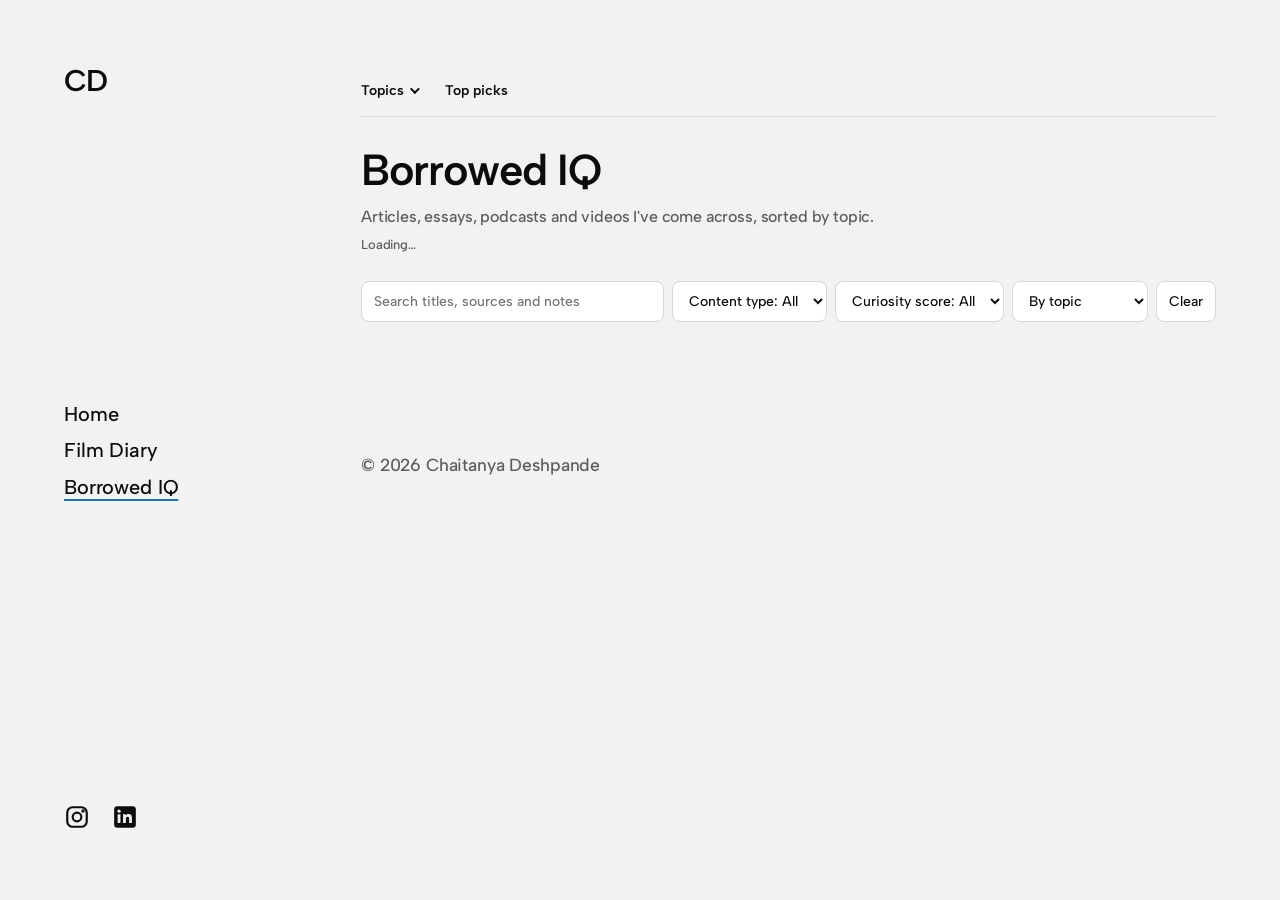
==== commit 765af309: "Update borrowed-iq.html" ====
--- a/borrowed-iq.html
+++ b/borrowed-iq.html
@@ -87,7 +87,7 @@
 
 <main>
   <h1>Borrowed IQ</h1>
-  <p class="lede">Articles, essays, podcasts and videos I've come across, sorted by topic. Curiosity score: 5 means I loved it and found it new and interesting.</p>
+  <p class="lede">Articles, essays, podcasts and videos I've come across, sorted by topic.</p>
   <p class="stat" id="stat">Loading…</p>
 
   <div class="controls">
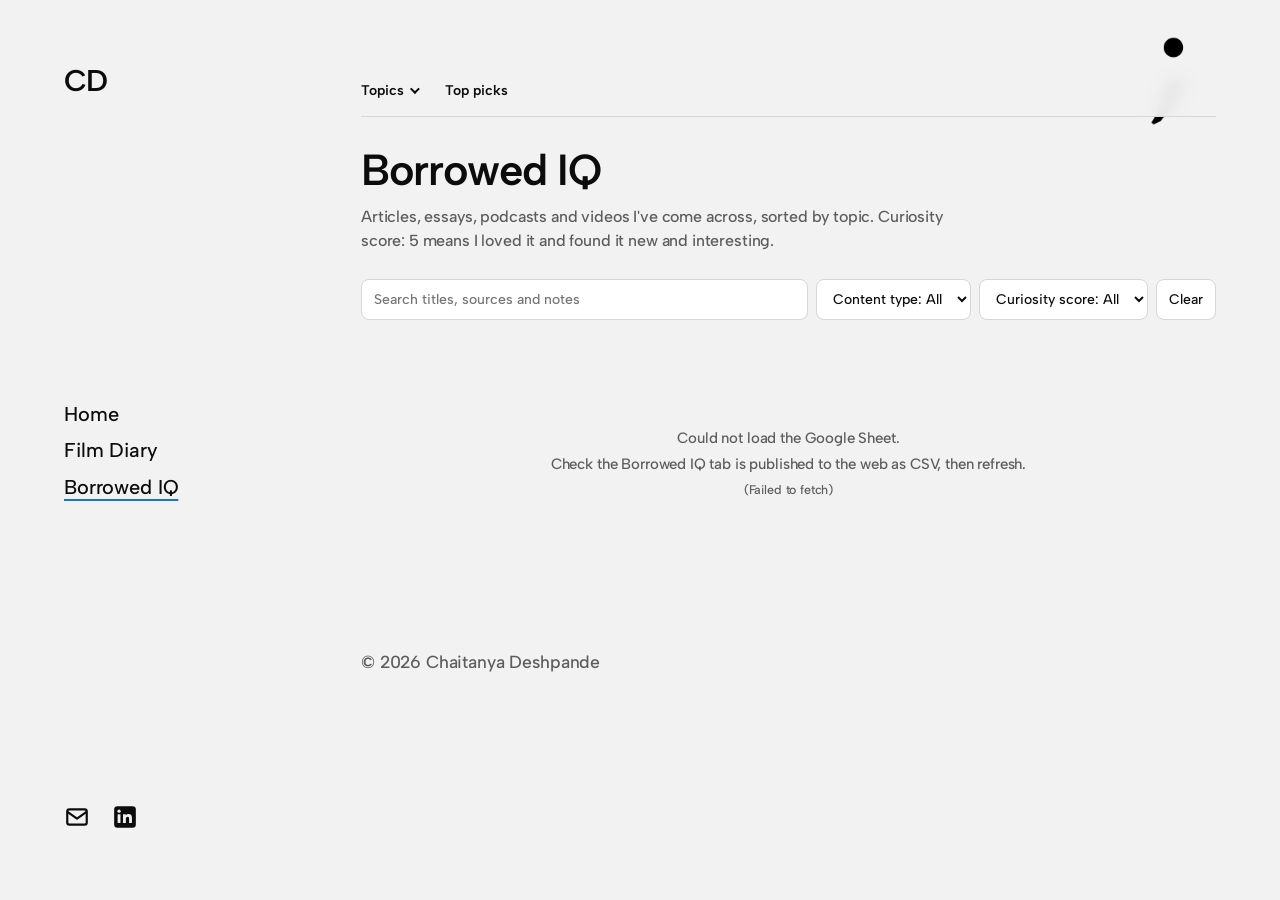
==== commit 6947d6e5: "Update borrowed-iq.html" ====
--- a/borrowed-iq.html
+++ b/borrowed-iq.html
@@ -87,7 +87,7 @@
 
 <main>
   <h1>Borrowed IQ</h1>
-  <p class="lede">Articles, essays, podcasts and videos I've come across, sorted by topic.</p>
+  <p class="lede">Articles, essays, podcasts and videos I've come across, sorted by topic. Curiosity score: 5 means I loved it and found it new and interesting.</p>
   <p class="stat" id="stat">Loading…</p>
 
   <div class="controls">
@@ -99,11 +99,6 @@
       <option value="4">4 and up</option>
       <option value="3">3 and up</option>
     </select>
-    <select id="sort" aria-label="Sort">
-      <option value="topic">By topic</option>
-      <option value="new">Latest added</option>
-      <option value="score">Highest score</option>
-    </select>
     <button id="clear" type="button">Clear</button>
   </div>
   <div class="bar" id="bar"></div>
@@ -111,21 +106,21 @@
 </main>
 
 <script>
-/* ===== 1. PASTE YOUR PUBLISHED "Borrowed IQ" TAB LINK ===== */
-const CSV_URL = 'https://docs.google.com/spreadsheets/d/e/2PACX-1vTj6KMGSl8B5QMi1alkTwjdItAjxE8g4eW3uz1emvPtv29lml0xP1Soagn45S_vYtess6o5g_fVgvJe/pub?gid=15228694&single=true&output=csv
-';
+/* ===== 1. YOUR PUBLISHED "Borrowed IQ" TAB LINK (already filled in) ===== */
+const CSV_URL = 'https://docs.google.com/spreadsheets/d/e/2PACX-1vTj6KMGSl8B5QMi1alkTwjdItAjxE8g4eW3uz1emvPtv29lml0xP1Soagn45S_vYtess6o5g_fVgvJe/pub?gid=15228694&single=true&output=csv';
 
 /* ===== 2. TOPICS: icon and one-line description (menu order follows this list) ===== */
 const TOPIC_INFO = {
-  'Art & Culture':       {icon:'🎨', blurb:'Art, design, music and how culture moves'},
-  'Creativity & Work':   {icon:'💡', blurb:'Making things and doing work that matters'},
-  'Curious & Fresh':     {icon:'✨', blurb:'New to me and worth a look'},
-  'Writing & Education': {icon:'✍️', blurb:'Writing well, learning and teaching'},
-  'History':             {icon:'🏛️', blurb:'Stories from the past'},
-  'Life & Ideas':        {icon:'🌱', blurb:'Ways of thinking and living'},
-  'Pop Culture':         {icon:'🎬', blurb:'Film, TV, music and what everyone is talking about'},
-  'Science & Tech':      {icon:'🔬', blurb:'How the world and its machines work'},
-  'Sports':              {icon:'⚽', blurb:'Games, athletes and the stories around them'}
+  'Art & Culture':             {icon:'🎨', blurb:'Art, design, music and how culture moves'},
+  'Creativity & Work':         {icon:'💡', blurb:'Making things and doing work that matters'},
+  'Creativity & Productivity': {icon:'💡', blurb:'Making things and doing work that matters'},
+  'Curious & Fresh':           {icon:'✨', blurb:'New to me and worth a look'},
+  'Writing & Education':       {icon:'✍️', blurb:'Writing well, learning and teaching'},
+  'History':                   {icon:'🏛️', blurb:'Stories from the past'},
+  'Life & Ideas':              {icon:'🌱', blurb:'Ways of thinking and living'},
+  'Pop Culture':               {icon:'🎬', blurb:'Film, TV, music and what everyone is talking about'},
+  'Science & Tech':            {icon:'🔬', blurb:'How the world and its machines work'},
+  'Sports':                    {icon:'⚽', blurb:'Games, athletes and the stories around them'}
 };
 /* ===== EVERYTHING BELOW STAYS AS IT IS ===== */
 
@@ -137,13 +132,13 @@
   Podcast:'<svg viewBox="0 0 24 24" aria-hidden="true"><rect x="9" y="3" width="6" height="11" rx="3"/><path d="M5 11a7 7 0 0014 0M12 18v3"/></svg>',
   Video:'<svg viewBox="0 0 24 24" aria-hidden="true"><rect x="3" y="5" width="18" height="14" rx="3"/><path d="M10 9l5 3-5 3z"/></svg>'
 };
-const S={topic:'',type:'',score:'',sort:'topic',q:''};
+const S={topic:'',type:'',score:'',q:''};
 let items=[];
 const $=id=>document.getElementById(id);
 const esc=s=>String(s).replace(/[&<>"]/g,c=>({'&':'&amp;','<':'&lt;','>':'&gt;','"':'&quot;'}[c]));
 const safeUrl=u=>/^https?:\/\//i.test(u)?u:'';
+const ytId=u=>{const m=String(u).match(/(?:youtu\.be\/|youtube\.com\/(?:watch\?(?:.*&)?v=|shorts\/|embed\/|live\/))([\w-]{11})/);return m?m[1]:'';};
 const typeOf=(t,u)=>/pod/i.test(t)?'Podcast':/vid|youtube|watch/i.test(t)?'Video':/essay/i.test(t)?'Essay':(!t&&ytId(u))?'Video':'Article';
-const ytId=u=>{const m=String(u).match(/(?:youtu\.be\/|youtube\.com\/(?:watch\?(?:.*&)?v=|shorts\/|embed\/|live\/))([\w-]{11})/);return m?m[1]:'';};
 const domain=u=>{try{return new URL(u).hostname.replace(/^www\./,'');}catch(e){return '';}};
 function cacheGet(k){try{return JSON.parse(localStorage.getItem(k))}catch(e){return null}}
 function cacheSet(k,v){try{localStorage.setItem(k,JSON.stringify(v))}catch(e){}}
@@ -172,7 +167,7 @@
 async function load(){
   if(CSV_URL.startsWith('PASTE')) throw new Error('no-url');
   const res=await fetch(CSV_URL+(CSV_URL.includes('?')?'&':'?')+'_='+Date.now());
-  if(!res.ok) throw new Error('http');
+  if(!res.ok) throw new Error('http '+res.status);
   const rows=parseCSV(await res.text());
   if(rows.length<2) return [];
   const head=rows[0].map(h=>h.toLowerCase().replace(/[^a-z0-9]/g,''));
@@ -236,7 +231,6 @@
     &&(!q||(i.title+' '+i.src+' '+i.note+' '+i.cat).toLowerCase().includes(q)));
 }
 const byScore=(a,b)=>b.score-a.score||b.idx-a.idx;
-const byNew=(a,b)=>b.idx-a.idx;
 
 function card(i){
   const dots=[1,2,3,4,5].map(n=>`<i class="d${n<=i.score?' on':''}"></i>`).join('');
@@ -257,36 +251,31 @@
   buildMenu();
   if(!list.length){ $('out').innerHTML='<div class="empty">Nothing matches. Try clearing the search or filters.</div>'; return; }
 
-  if(S.sort==='topic'){
-    const order=topics().map(t=>t[0]);
-    let html='';
-    order.forEach(name=>{
-      const g=list.filter(i=>i.cat===name).sort(byScore);
-      if(!g.length) return;
-      const info=TOPIC_INFO[name];
-      html+=`<section><div class="sec"><h2>${info&&info.icon?info.icon+' ':''}${esc(name)}</h2><i></i><em>${g.length} item${g.length>1?'s':''}</em></div>`
-        +(S.topic&&info&&info.blurb?`<p class="blurb">${esc(info.blurb)}</p>`:'')
-        +`<div class="grid">${g.map(card).join('')}</div></section>`;
-    });
-    $('out').innerHTML=html;
-  } else {
-    const sorted=list.slice().sort(S.sort==='score'?byScore:byNew);
-    $('out').innerHTML=`<div class="grid" style="margin-top:0">${sorted.map(card).join('')}</div>`;
-  }
+  // Always grouped by topic, highest curiosity score first within each topic
+  let html='';
+  topics().map(t=>t[0]).forEach(name=>{
+    const g=list.filter(i=>i.cat===name).sort(byScore);
+    if(!g.length) return;
+    const info=TOPIC_INFO[name];
+    html+=`<section><div class="sec"><h2>${info&&info.icon?info.icon+' ':''}${esc(name)}</h2><i></i><em>${g.length} item${g.length>1?'s':''}</em></div>`
+      +(S.topic&&info&&info.blurb?`<p class="blurb">${esc(info.blurb)}</p>`:'')
+      +`<div class="grid">${g.map(card).join('')}</div></section>`;
+  });
+  $('out').innerHTML=html;
 }
 
 /* ---------- State, URL and controls ---------- */
 function readHash(){
   const p=new URLSearchParams(location.hash.slice(1));
-  S.topic=p.get('topic')||''; S.type=p.get('type')||''; S.score=p.get('score')||''; S.sort=p.get('sort')||'topic'; S.q=p.get('q')||'';
+  S.topic=p.get('topic')||''; S.type=p.get('type')||''; S.score=p.get('score')||''; S.q=p.get('q')||'';
 }
 function writeHash(){
   const p=new URLSearchParams();
-  ['topic','type','score','sort','q'].forEach(k=>{ if(S[k]&&!(k==='sort'&&S[k]==='topic')) p.set(k,S[k]); });
+  ['topic','type','score','q'].forEach(k=>{ if(S[k]) p.set(k,S[k]); });
   const h=p.toString();
   try{history.replaceState(null,'',h?'#'+h:location.pathname+location.search);}catch(e){}
 }
-function syncControls(){ $('q').value=S.q; $('type').value=S.type; $('score').value=S.score; $('sort').value=S.sort; }
+function syncControls(){ $('q').value=S.q; $('type').value=S.type; $('score').value=S.score; }
 function update(){ writeHash(); render(); }
 
 function closeMenus(){
@@ -308,29 +297,30 @@
 document.addEventListener('click',e=>{ if(!e.target.closest('.nav')) closeMenus(); });
 document.addEventListener('keydown',e=>{ if(e.key==='Escape') closeMenus(); });
 $('q').addEventListener('input',e=>{ S.q=e.target.value; update(); });
-['type','score','sort'].forEach(id=>$(id).addEventListener('input',e=>{ S[id]=e.target.value; update(); }));
+['type','score'].forEach(id=>$(id).addEventListener('input',e=>{ S[id]=e.target.value; update(); }));
 $('clear').addEventListener('click',()=>{ Object.assign(S,{topic:'',type:'',score:'',q:''}); syncControls(); update(); });
 
 /* ---------- Start ---------- */
 (async function start(){
-  readHash();
-  try{ items=await load(); }
-  catch(e){
+  try{
+    readHash();
+    items=await load();
+    const present=TYPES.filter(t=>items.some(i=>i.type===t));
+    $('type').innerHTML='<option value="">Content type: All</option>'+present.map(t=>`<option value="${t}">${PLURAL[t]}</option>`).join('');
+    const fives=items.filter(i=>i.score===5).length;
+    $('stat').textContent=`${items.length} items · ${topics().length} topics · ${fives} scored 5`;
+    syncControls(); render();
+    const pods=items.filter(i=>i.type==='Podcast'&&!i.image);
+    for(let k=0;k<pods.length;k+=6){
+      await Promise.all(pods.slice(k,k+6).map(podArt));
+      render();
+    }
+  }catch(e){
+    console.error(e);
     $('stat').textContent='';
     $('out').innerHTML=e.message==='no-url'
       ? '<div class="empty">Paste your published Borrowed IQ sheet link into CSV_URL at the top of the code.</div>'
-      : '<div class="empty">Could not load the Google Sheet.<br>Check the Borrowed IQ tab is published to the web as CSV, then refresh.</div>';
-    return;
-  }
-  const present=TYPES.filter(t=>items.some(i=>i.type===t));
-  $('type').innerHTML='<option value="">Content type: All</option>'+present.map(t=>`<option value="${t}">${PLURAL[t]}</option>`).join('');
-  const fives=items.filter(i=>i.score===5).length;
-  $('stat').textContent=`${items.length} items · ${topics().length} topics · ${fives} scored 5`;
-  syncControls(); render();
-  const pods=items.filter(i=>i.type==='Podcast'&&!i.image);
-  for(let k=0;k<pods.length;k+=6){
-    await Promise.all(pods.slice(k,k+6).map(podArt));
-    render();
+      : '<div class="empty">Could not load the Google Sheet.<br>Check the Borrowed IQ tab is published to the web as CSV, then refresh.<br><small>('+esc(e.message)+')</small></div>';
   }
 })();
 </script>
--- a/site.css
+++ b/site.css
@@ -113,3 +113,10 @@
 @media (hover:hover){body[data-page=diary] .film:hover .poster{box-shadow:0 10px 24px rgba(0,0,0,.22);border-color:rgba(0,0,0,.3)}}
 body[data-page=diary] .tag{background:rgba(255,255,255,.92);color:var(--foreground)}
 body[data-page=diary] .tag.re{color:var(--primary);border-color:var(--primary)}
+/* Animated dot, top right, lined up with CD */
+.shell{position:relative}
+.corner-dot{position:absolute;top:calc(var(--fs-xl) * .55);right:0;width:96px;height:96px;transform:translateY(-50%);pointer-events:none;z-index:5}
+@media (max-width:781px){.corner-dot{width:56px;height:56px;top:20px;right:56px}}
+@media (prefers-reduced-motion:reduce){.corner-dot{display:none}}
+/* keep long page titles clear of the dot */
+@media (min-width:782px){body[data-page=diary] h1,body[data-page=iq] h1{max-width:calc(100% - 110px)}}
